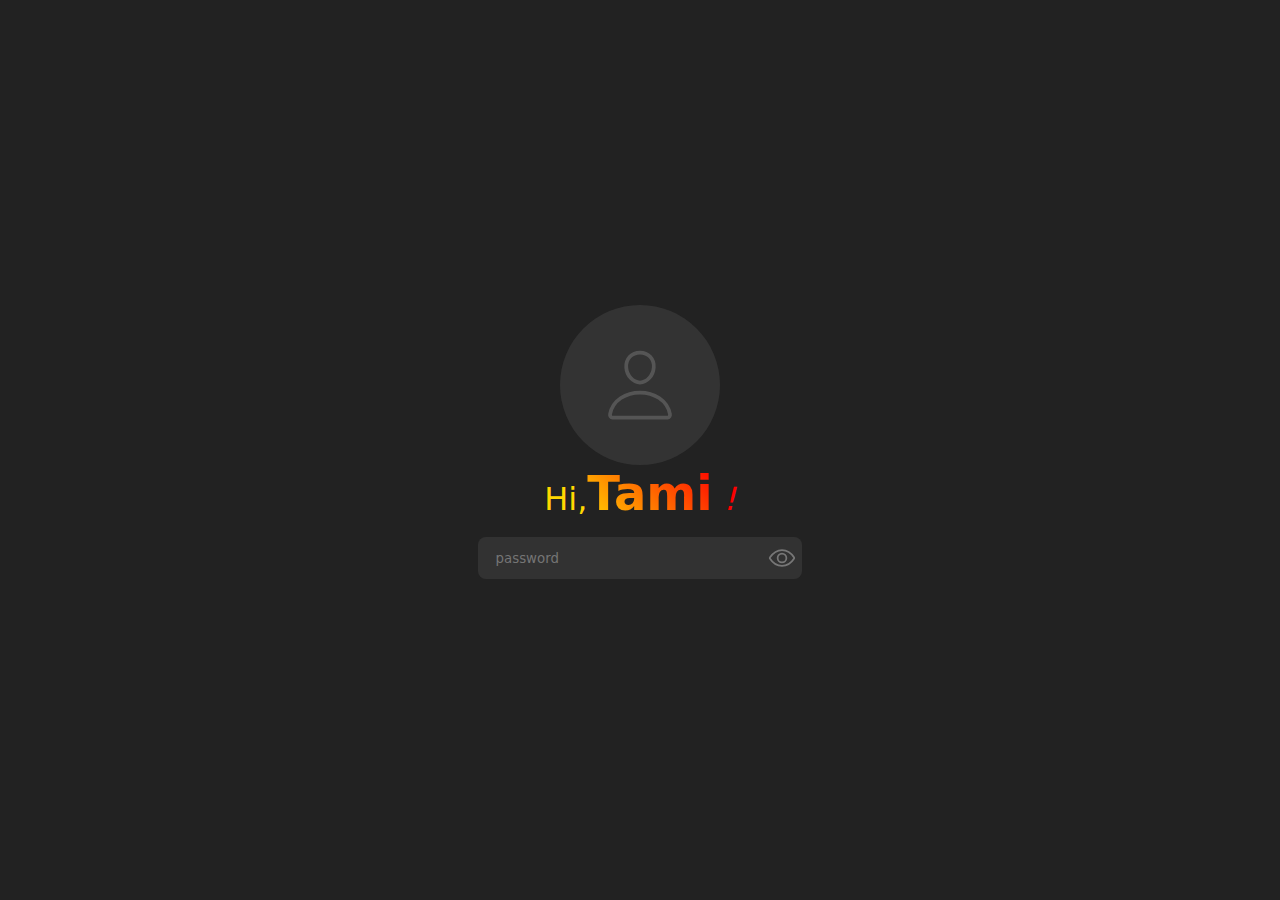
==== index.html @ ffe6d0cb "Add files via upload" ====
<!DOCTYPE html>
<html lang="en">
<head>
    <!-- this is a comment -->
    <meta charset="UTF-8">
    <meta name="viewport" content="width=device-width, initial-scale=1.0">
    <title>Tami</title>
    <link rel="stylesheet" href="index.css">
</head>
<body>
    <div id ="initial">
        <b>T</b>
    </div>
    <div id="user">Hi,<b>Tami</b> <i>!</i></div>
    <form>
        <input type="password" name="pwd" id="pwd" placeholder=" password" required>
        <button type="button"id="eye"></button>
    </form>
    <output></output>
    <div id="pop"popover= "manual">
        <div id="wrap">
            <div id="panel">
                <div id="flag"></div>
                <div id="username">@Tami_Ezike</div>
                <div id="job">Student</div>
                <div id="age">11<sup>yr</sup> </div>
                <div id="dob">MAY 20,2014</div>
            </div>
            <button type ="button" id="start">
                <div></div>
            </button>
        </div>
    </div>
    <script src="index.js"></script>
</body>
</html>
---- index.css ----
*{
    font-family: system-ui;
    margin: 0;
    padding: 0;
    box-sizing: border-box;
}
button{
    cursor: pointer;
}





body {    
    background-color:  #222;
     height: 100vh;
     /*padding:80px; */
    display: flex;
    flex-direction: column;
    align-items: center;
    justify-content: center;
}
#initial{

        background-color: #333;
   height:10em;
   width:10em;
   border-radius: 50%;
   display: flex;
   align-items: center;
   justify-content: center;
   transform: rotateY(0deg);
   animation: spin 10s linear infinite;
   background-image: url('person-outline.svg');
    background-repeat: no-repeat;
    background-position: center;
    background-size: 50%;

}
@keyframes spin {
    0%,50%{
        transform: rotateY(0deg);
    }
    60%,100%{
        transform:rotateY(180deg)
    }
    
}
i {
    color:red;
}
#initial > b {  
    font-size: 300%;
    color: #555;
    opacity: 0;
}
#user{
    color: gold;;
    font-size: 200%;
    text-align: center;
    width: fit-content;
}
#user > b{
    /* background-color: magenta; */
    -webkit-text-fill-color: transparent;
    background-image: linear-gradient(45deg,gold,red);
    background-clip: text;
    font-size: 150%;
}

form{
    display:flex;
    align-items: center;
    border: 1px solid gray;
    overflow: hidden;
 background-color: #5555;   
    border-radius: 8px;
    border: none;
    margin: 1em;
    width: 324px;

}
input{
    background: none;
    border: 0;
    outline: none;
    color:#fff;
   padding: 1em;
   flex: 1;

} 
#eye {
  
    background: none;
    outline: none;
    border: none;
    height: 3em;
    width: 3em;
    background-image: url(eye-outline.svg);
    background-repeat: no-repeat;
    background-size: 70%;
    background-position: center;
}
output{
    color: #777;
}
#pop{
    background: none;
    height:100%;
     width: 100%;
     background-image: linear-gradient(to top, #000, transparent);

}
#wrap{
    height: 70%;
    width: 20%;
    position: absolute;
    top: 50%;
    left: 50%;
    transform: translate(-50%, -50%);
    /* border: 1px solid #fff; */
    min-width: 360px;
}
#panel{
    height: 85%;
    /* border: 3px solid yellow; */
    background-color: #777;
    border-radius: 8px;
    opacity: 0;
    display: flex;
    flex-direction: column;
    align-items: center;
    justify-content: center;
}
#panel.on{
    opacity: 1;
}
#start{
    height: 4em;
    width: 4em;
    /* border: 1px solid blue; */
    border-radius: 8px;
    margin:2em auto;
    display: block;
    background-color: #333;
    border: 0;
    display: flex;
    align-items: center;
    justify-content: center;
}
#start > div{
    height: 50%;
    width: 50%;
    border: 2px solid #fff;
    border-radius: 50%;
}
#flag{
    background-image: url(nigerian_flag.png);
    width: 4em;
    height: 2em;
}
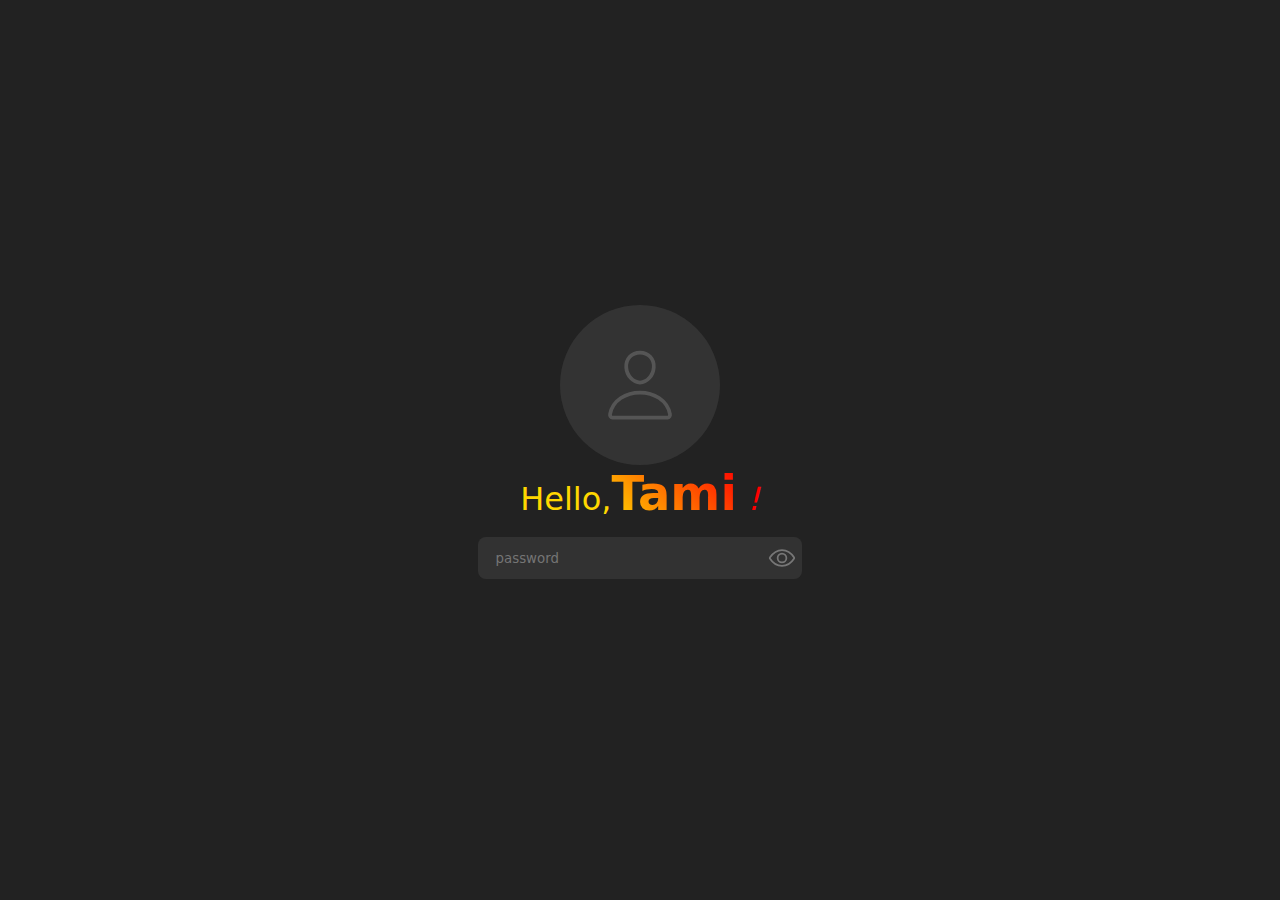
==== commit ba9367d8: "welcome change" ====
--- a/index.html
+++ b/index.html
@@ -11,7 +11,7 @@
     <div id ="initial">
         <b>T</b>
     </div>
-    <div id="user">Hi,<b>Tami</b> <i>!</i></div>
+    <div id="user">Hello,<b>Tami</b> <i>!</i></div>
     <form>
         <input type="password" name="pwd" id="pwd" placeholder=" password" required>
         <button type="button"id="eye"></button>
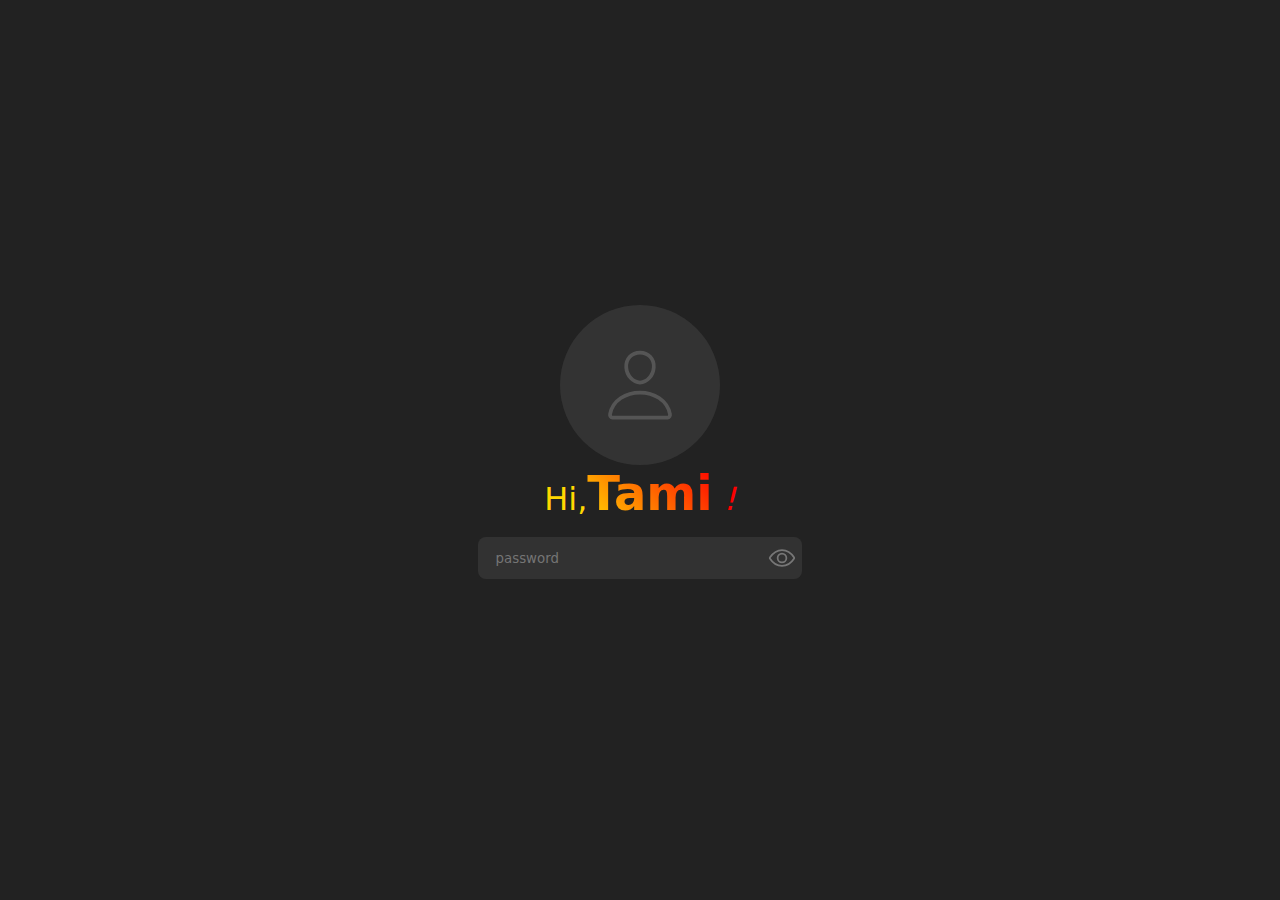
==== commit 79c2144b: "wordsmith" ====
--- a/index.html
+++ b/index.html
@@ -11,7 +11,7 @@
     <div id ="initial">
         <b>T</b>
     </div>
-    <div id="user">Hello,<b>Tami</b> <i>!</i></div>
+    <div id="user">Hi,<b>Tami</b> <i>!</i></div>
     <form>
         <input type="password" name="pwd" id="pwd" placeholder=" password" required>
         <button type="button"id="eye"></button>
@@ -24,7 +24,7 @@
                 <div id="username">@Tami_Ezike</div>
                 <div id="job">Student</div>
                 <div id="age">11<sup>yr</sup> </div>
-                <div id="dob">MAY 20,2014</div>
+                <div id="dob"></div>
             </div>
             <button type ="button" id="start">
                 <div></div>
--- a/index.css
+++ b/index.css
@@ -124,14 +124,22 @@
 }
 #panel{
     height: 85%;
+    color: #777;
     /* border: 3px solid yellow; */
-    background-color: #777;
+    background-color: #222;
     border-radius: 8px;
     opacity: 0;
     display: flex;
     flex-direction: column;
     align-items: center;
     justify-content: center;
+    gap: .5em;
+    background-repeat:no-repeat ;
+    background-position: top;
+    background-size: 90%;
+}
+#panel.bgi{
+background-image: url('confetti.gif');
 }
 #panel.on{
     opacity: 1;
@@ -157,6 +165,22 @@
 }
 #flag{
     background-image: url(nigerian_flag.png);
-    width: 4em;
-    height: 2em;
+    background-repeat: no-repeat;
+    background-position: center;
+    background-size: 90%;
+    width: 2em;
+    height: 1em;
+}
+#username{
+    /* border: 1px solid white; */
+    font-size: 150%
+}
+#age{
+    /* border: 2px solid white; */
+    font-size:  400%;
+    margin:  1.5em ;
+    background-color: #e35;
+    background-image: linear-gradient(to right, #e35 70%, #333 0%);
+    background-clip: text ;
+    -webkit-text-fill-color: transparent;
 }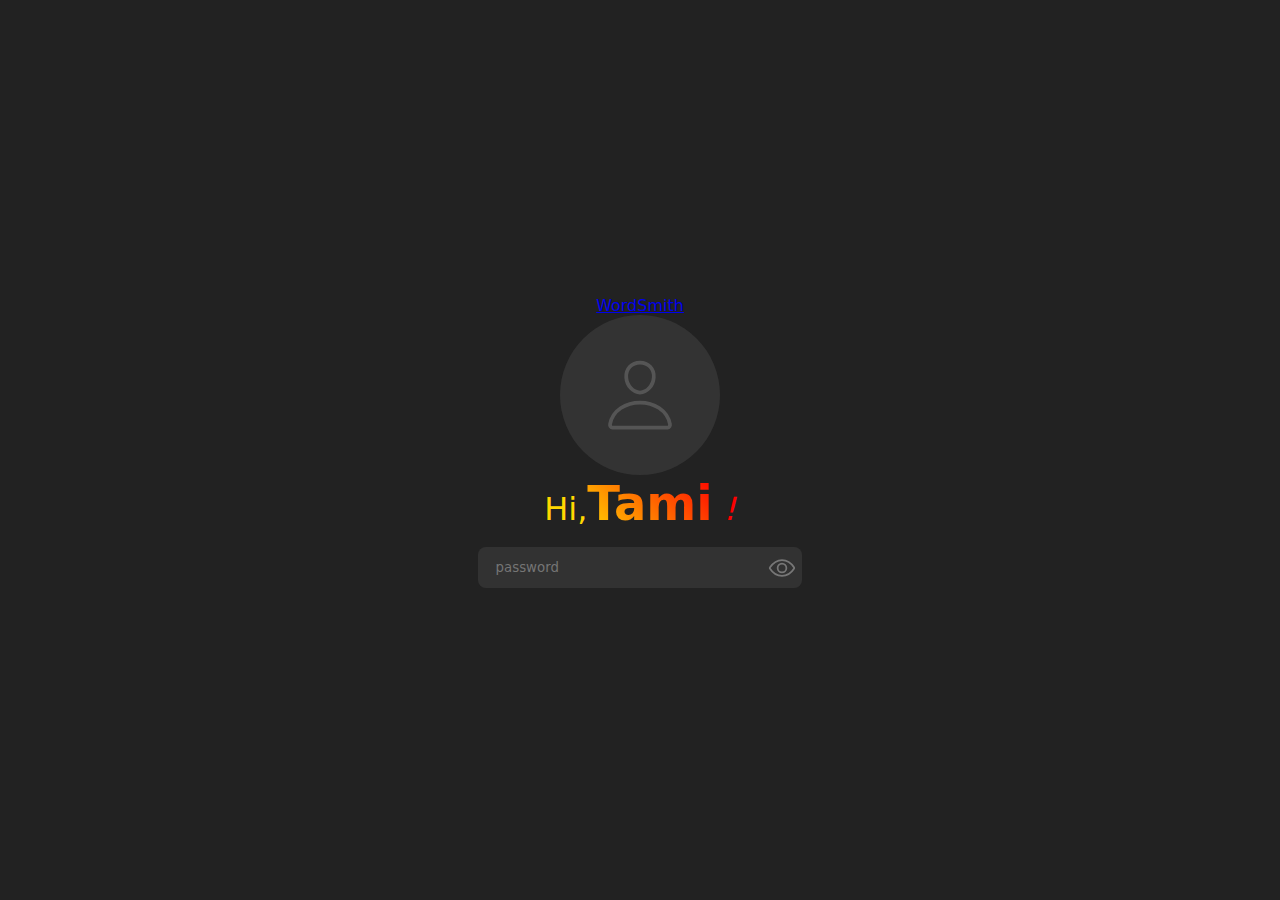
==== commit 67f83545: "ws" ====
--- a/index.html
+++ b/index.html
@@ -8,6 +8,7 @@
     <link rel="stylesheet" href="index.css">
 </head>
 <body>
+    <a  href="wordsmith.html">WordSmith</a>
     <div id ="initial">
         <b>T</b>
     </div>
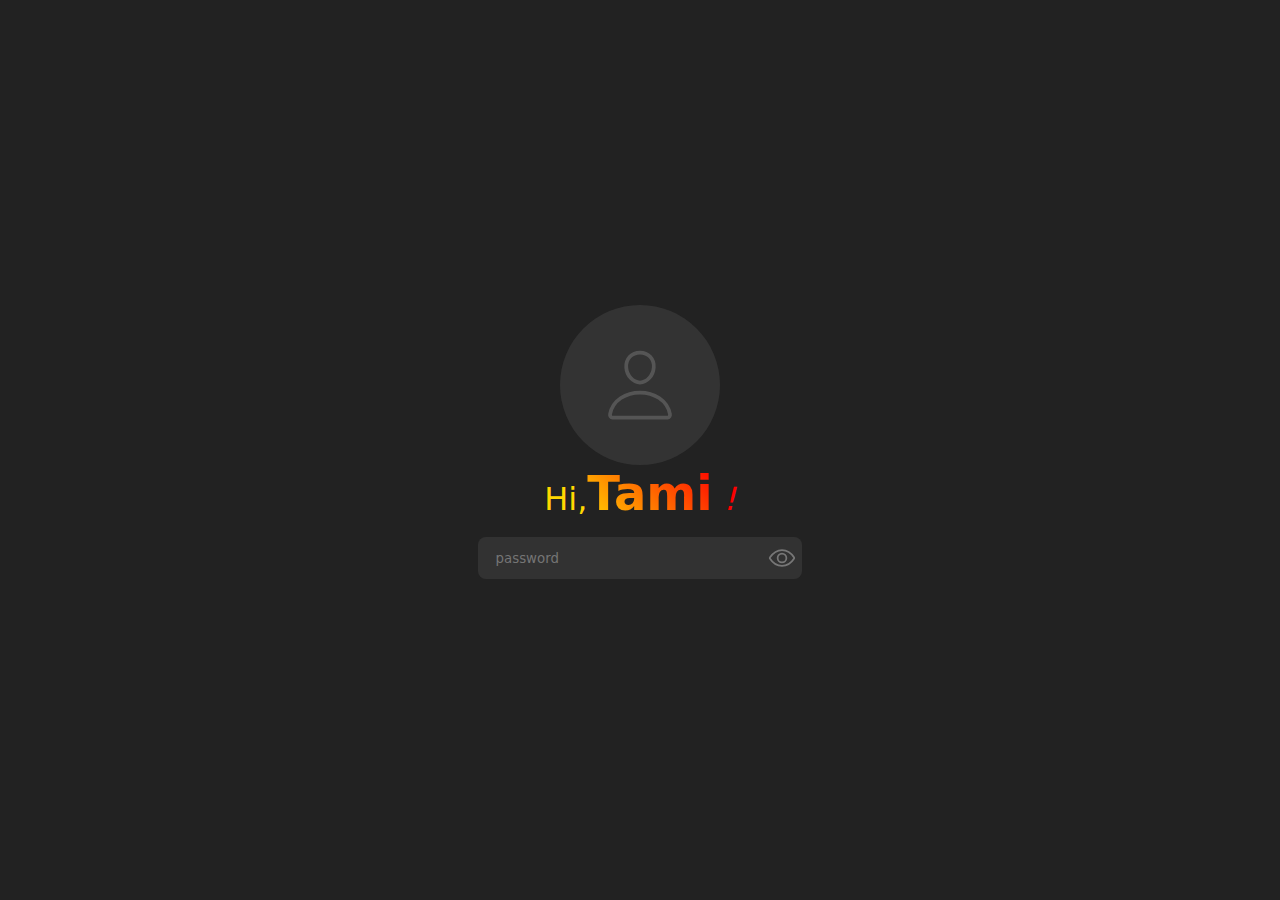
==== commit 57243bfb: "ERROR FILE CHANGE" ====
--- a/index.html
+++ b/index.html
@@ -8,7 +8,6 @@
     <link rel="stylesheet" href="index.css">
 </head>
 <body>
-    <a  href="wordsmith.html">WordSmith</a>
     <div id ="initial">
         <b>T</b>
     </div>
@@ -26,6 +25,7 @@
                 <div id="job">Student</div>
                 <div id="age">11<sup>yr</sup> </div>
                 <div id="dob"></div>
+                <a href="wordsmith.html">WS</a>
             </div>
             <button type ="button" id="start">
                 <div></div>
--- a/index.css
+++ b/index.css
@@ -137,12 +137,30 @@
     background-repeat:no-repeat ;
     background-position: top;
     background-size: 90%;
+    position: relative;
 }
 #panel.bgi{
 background-image: url('confetti.gif');
 }
 #panel.on{
     opacity: 1;
+}
+/*DESTROY*/
+#panel >a{
+    text-decoration: none;
+    color: #f3f3f3;
+    padding: 0.5em;
+    border-radius: 7px;
+    position: absolute;
+    bottom: 0;
+    right: 0;
+    margin: 1em;
+    /* background-color: #333; */
+    font-weight: 600;
+    transition: bacground-color .3s;
+}
+#panel >a:hover{
+    background-color: #333;
 }
 #start{
     height: 4em;
